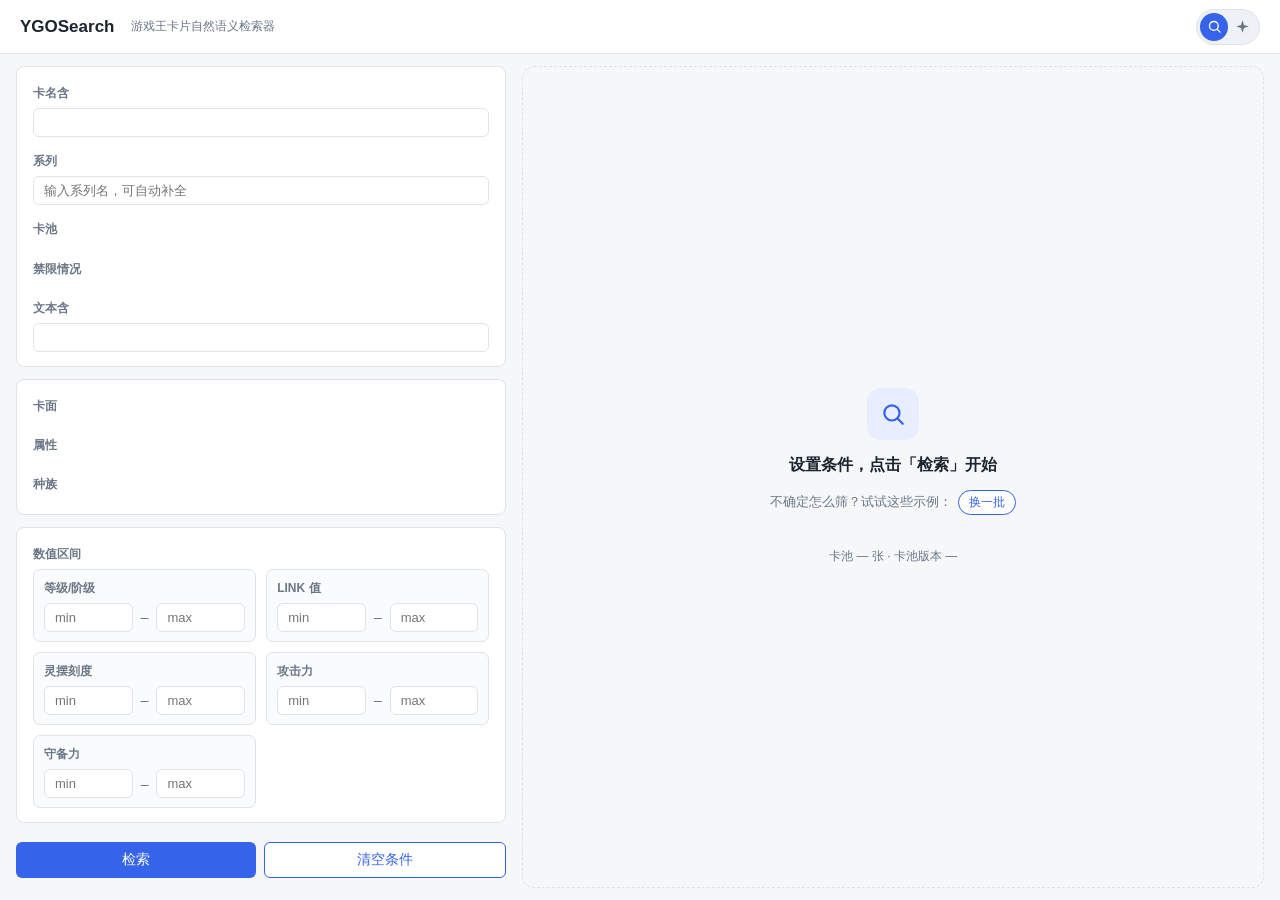
==== web/index.html @ e2c63074 "Initial commit: 游戏王卡牌检索工具 YGOSearch" ====
<!DOCTYPE html>
<html lang="zh-CN">
<head>
<meta charset="UTF-8">
<meta name="viewport" content="width=device-width, initial-scale=1.0">
<title>YGOSearch · 游戏王卡片检索</title>
<style>
:root {
  --bg: #f6f7f9; --panel: #ffffff; --border: #dfe3e8;
  --text: #1c2430; --muted: #6b7686; --accent: #3563e9;
  --accent-weak: #e8eeff; --danger: #c23934; --ok: #1a7f37;
  --chip-bg: #eef1f5; --chip-on: #3563e9; --radius: 8px;
}
* { box-sizing: border-box; margin: 0; padding: 0; }
html, body { height: 100%; }
body { background: var(--bg); color: var(--text);
  font: 14px/1.6 "Segoe UI", "Microsoft YaHei", sans-serif; overflow: hidden; }
header { background: var(--panel); border-bottom: 1px solid var(--border);
  padding: 10px 20px; display: flex; align-items: center; gap: 16px;
  height: 54px; }
header h1 { font-size: 17px; font-weight: 600; }
header .sub { color: var(--muted); font-size: 12px; }
.mode-switch { position: relative; display: inline-flex; margin-left: auto;
  background: var(--chip-bg); border: 1px solid var(--border);
  border-radius: 999px; padding: 3px; }
.mode-switch .mode-thumb { position: absolute; top: 3px; left: 3px;
  width: 28px; height: 28px; background: var(--accent);
  border-radius: 50%; transition: transform .2s ease; }
.mode-switch.ai .mode-thumb { transform: translateX(28px); }
.mode-switch .mode-btn { position: relative; z-index: 1; border: 0;
  background: transparent; width: 28px; height: 28px; border-radius: 50%;
  cursor: pointer; display: flex; align-items: center; justify-content: center;
  color: var(--muted); transition: color .2s; }
.mode-switch .mode-btn.on { color: #fff; }

main { display: grid; grid-template-columns: minmax(0, 2fr) minmax(0, 3fr); gap: 12px;
  max-width: 1500px; margin: 0 auto; padding: 12px 16px;
  height: calc(100% - 54px); }
.left { overflow-y: auto; padding-right: 4px; }
.right { overflow-y: auto; min-width: 0; display: flex; flex-direction: column; }
@media (max-width: 940px) {
  body { overflow: auto; }
  header { position: sticky; top: 0; z-index: 20; }
  main { grid-template-columns: 1fr; height: auto; padding-bottom: 76px; }
  .left, .right { overflow: visible; }
  .empty-state { display: none !important; }
  .action-bar { position: fixed; bottom: 0; left: 0; right: 0;
    padding: 10px 16px; margin: 0; background: var(--bg);
    border-top: 1px solid var(--border); z-index: 20; }
}
main.ai-mode { display: block; overflow-y: auto; max-width: none; }
main.ai-mode .left, main.ai-mode .right {
  width: min(920px, 100%); margin-left: auto; margin-right: auto;
  overflow: visible; padding-right: 0;
}
main.ai-mode .right { margin-top: 22px; padding-bottom: 28px; }
#pane-ai { padding-top: clamp(42px, 9vh, 100px); }
#pane-ai .panel { border: 0; background: transparent; box-shadow: none;
  padding: 0; }
.ai-heading { text-align: center; font-size: clamp(23px, 3vw, 34px);
  font-weight: 650; margin-bottom: 22px; }
main.ai-mode .summary { background: var(--panel); border: 1px solid var(--border);
  border-radius: 10px; padding: 10px 14px; margin-bottom: 12px; }

.panel { background: var(--panel); border: 1px solid var(--border);
  border-radius: var(--radius); padding: 14px 16px; margin-bottom: 12px; }
.group { margin-bottom: 12px; }
.group:last-child { margin-bottom: 0; }
.group > label, .kind-row > label { display: inline-block; font-size: 12px;
  color: var(--muted); margin-bottom: 5px; font-weight: 600; }
.kind-row { margin-bottom: 8px; }
.kind-row:last-child { margin-bottom: 0; }
.chips { display: flex; flex-wrap: wrap; gap: 6px; }
.chip { border: 1px solid var(--border); background: var(--chip-bg);
  border-radius: 999px; padding: 3px 12px; cursor: pointer; font-size: 12px;
  user-select: none; white-space: nowrap; }
.chip.on { background: var(--chip-on); border-color: var(--chip-on);
  color: #fff; }
.row { display: flex; flex-wrap: wrap; gap: 10px; align-items: center; }
.num-panel { display: grid; grid-template-columns: repeat(2, minmax(0, 1fr));
  gap: 10px; }
.num-field { border: 1px solid var(--border); border-radius: 7px;
  background: #fafbfc; padding: 9px 10px; min-width: 0; }
.num-field > label { display: block; color: var(--muted); font-size: 12px;
  font-weight: 600; margin-bottom: 5px; }
.num-field .num-row { margin: 0; }
.num-field input[type=number] { width: 100%; min-width: 0; }
.num-row { display: flex; align-items: center; gap: 8px; margin-bottom: 8px; }
.num-row:last-child { margin-bottom: 0; }
.num-row .num-label { font-size: 12px; color: var(--muted); width: 64px;
  font-weight: 600; flex-shrink: 0; }
input[type=text], input[type=number], input[type=password], select {
  border: 1px solid var(--border); border-radius: 6px; padding: 6px 10px;
  font-size: 13px; background: #fff; color: var(--text); }
input[type=number] { width: 100px; }
#name-kw, #setname, #desc-kw { width: 100%; }
select.dim-select { min-width: 260px; }
.dash { color: var(--muted); }
.btn { background: var(--accent); color: #fff; border: 0; border-radius: 6px;
  padding: 8px 22px; font-size: 14px; cursor: pointer; }
.btn:disabled { opacity: .5; cursor: default; }
.btn.ghost { background: var(--panel); color: var(--accent);
  border: 1px solid var(--accent); }
.action-bar { position: sticky; bottom: 0; z-index: 5;
  background: var(--bg); padding: 10px 0; display: flex; gap: 8px; }
.action-bar .btn { flex: 1; }
.nl-row { display: flex; gap: 8px; background: var(--panel);
  border: 1px solid var(--border); border-radius: 999px; padding: 6px;
  box-shadow: 0 8px 28px rgba(28,36,48,.08); }
.nl-row:focus-within { border-color: var(--accent); }
.nl-row input[type=text] { flex: 1; min-width: 0; font-size: 17px;
  padding: 10px 18px; border: 0; outline: 0; border-radius: 999px; }
.nl-row .btn { border-radius: 999px; min-width: 94px; }
.ai-hint { margin-top: 10px; font-size: 12px; color: var(--muted);
  text-align: center; }
.api-config { width: min(760px, 100%); margin: 14px auto 0;
  color: var(--muted); font-size: 12px; }
.api-config summary { cursor: pointer; color: var(--muted);
  font-size: 12px; text-align: center; list-style: none; }
.api-config summary::before { content: "⚙ "; }
.api-config[open] { background: var(--panel); border: 1px solid var(--border);
  border-radius: 10px; padding: 12px 16px; }
.api-config[open] summary { text-align: left; }
.api-grid { display: grid; grid-template-columns: 1fr 1fr; gap: 10px;
  margin-top: 10px; }
.api-grid label { display: block; color: var(--muted); font-size: 12px;
  margin-bottom: 4px; }
.api-grid input, .api-grid select { width: 100%; }
.api-grid .wide { grid-column: 1 / -1; }
.model-row { display: flex; gap: 7px; }
.model-row input { flex: 1; min-width: 0; }
.model-row .btn { flex: none; padding: 6px 11px; font-size: 12px; }
@media (max-width: 540px) {
  .num-panel, .api-grid { grid-template-columns: 1fr; }
  header .sub { display: none; }
  .nl-row input[type=text] { font-size: 14px; padding: 8px 10px; }
  .nl-row .btn { min-width: 70px; padding: 7px 12px; }
}
.field-cond { border: 1px dashed var(--border); border-radius: var(--radius);
  padding: 12px; margin-top: 6px; background: #fafbfc; }
.dim-row { display: flex; align-items: center; gap: 10px; margin-bottom: 8px; }
.dim-row:last-child { margin-bottom: 0; }
.dim-row .dim-label { font-size: 12px; color: var(--muted); width: 64px;
  font-weight: 600; flex-shrink: 0; }
.dim-row select { flex: 1; min-width: 0; }
.hint { color: var(--muted); font-size: 12px; }
.toggle { display: flex; align-items: center; gap: 6px; font-size: 13px;
  cursor: pointer; user-select: none; }
.summary { font-size: 13px; color: var(--muted); margin: 2px 2px 10px; }
.summary b { color: var(--text); }
.pager { display: flex; align-items: center; justify-content: center;
  flex-wrap: wrap; gap: 7px; margin: 0 0 8px; padding: 8px 0;
  position: sticky; top: 0; z-index: 5; background: var(--bg); }
.pager[hidden] { display: none; }
.pager .btn { padding: 5px 10px; font-size: 12px; }
.pager-status { color: var(--muted); font-size: 12px; white-space: nowrap; }
.pager-jump { width: 62px; padding: 5px 6px; text-align: center; }
.cards { display: flex; flex-direction: column; gap: 8px; flex: 1; min-height: 0; }
.card { background: var(--panel); border: 1px solid var(--border);
  border-radius: var(--radius); padding: 10px 14px; cursor: pointer; }
.card:hover { border-color: var(--accent); }
.card .line1 { display: flex; align-items: baseline; gap: 10px;
  flex-wrap: wrap; }
.card .name { font-size: 15px; font-weight: 600; }
.badge { font-size: 11px; border-radius: 4px; padding: 1px 7px;
  background: var(--chip-bg); color: var(--muted); }
.badge.warn { background: #fdecea; color: var(--danger); }
.badge.sp { background: var(--accent-weak); color: var(--accent); }
.card .line2 { color: var(--muted); font-size: 12px; margin-top: 2px; }
.card-desc { margin-top: 6px; font-size: 12px; color: var(--muted);
  line-height: 1.55; max-height: 7.75em; overflow: hidden; }
.reasons { margin-top: 6px; border-top: 1px dashed var(--border);
  padding-top: 6px; font-size: 12px; color: var(--muted); }
.reasons .why { color: var(--ok); }
.empty { text-align: center; color: var(--muted); padding: 40px 0; }
.empty-state { border: 1.5px dashed var(--border); border-radius: 12px;
  padding: 44px 28px; text-align: center; display: flex; flex-direction: column;
  align-items: center; justify-content: center; gap: 12px; margin: 0; flex: 1; }
.empty-state .empty-icon { width: 52px; height: 52px; border-radius: 14px;
  background: var(--accent-weak); color: var(--accent); display: flex;
  align-items: center; justify-content: center; }
.empty-state .empty-title { font-size: 16px; font-weight: 600; color: var(--text); }
.empty-state .empty-sub { font-size: 13px; color: var(--muted); }
.empty-state .example-chips { display: flex; flex-wrap: wrap; gap: 8px;
  justify-content: center; margin-top: 2px; }
.empty-state .example-chips .chip { cursor: pointer; background: #fff; }
.empty-state .example-chips .chip:hover { border-color: var(--accent);
  color: var(--accent); }
.empty-state .empty-meta { font-size: 12px; color: var(--muted); margin-top: 6px; }
.error { background: #fdecea; border: 1px solid #f2b8b5; color: var(--danger);
  border-radius: var(--radius); padding: 10px 14px; margin-bottom: 12px; }
dialog { border: 1px solid var(--border); border-radius: 10px; padding: 0;
  width: min(720px, 92vw); max-height: 90vh; position: fixed;
  inset: 0; margin: auto; }
dialog::backdrop { background: rgba(0,0,0,.35); }
.dlg-head { padding: 14px 18px; border-bottom: 1px solid var(--border);
  display: flex; align-items: center; gap: 10px; }
.dlg-head h2 { font-size: 16px; flex: 1; min-width: 0;
  overflow: hidden; text-overflow: ellipsis; white-space: nowrap; }
.dlg-actions { margin-left: auto; display: flex; align-items: center; gap: 6px; }
.dlg-actions .btn { padding: 5px 10px; white-space: nowrap; font-size: 12px; }
.dlg-position { font-size: 12px; color: var(--muted); white-space: nowrap; }
.dlg-body { padding: 14px 18px; max-height: 65vh; overflow-y: auto; }
.seg { border: 1px solid var(--border); border-radius: 6px;
  padding: 8px 12px; margin-bottom: 8px; }
.seg .seg-no { font-weight: 600; color: var(--accent); margin-right: 8px; }
.seg .seg-text { font-size: 13px; margin: 4px 0; }
.seg .dims { display: flex; flex-wrap: wrap; gap: 5px; }
.seg .dims .badge { background: var(--accent-weak); color: var(--accent); }
.kv { display: grid; grid-template-columns: 90px 1fr; gap: 3px 10px;
  font-size: 13px; margin-bottom: 10px; }
.kv .k { color: var(--muted); }
.loading { text-align: center; color: var(--muted); padding: 30px; }
.spin { display: inline-block; width: 14px; height: 14px;
  border: 2px solid var(--muted); border-top-color: transparent;
  border-radius: 50%; animation: sp .8s linear infinite;
  vertical-align: -2px; margin-right: 6px; }
@keyframes sp { to { transform: rotate(360deg); } }
/* 排序栏 */
.sort-bar { display: flex; align-items: center; gap: 8px; margin: 0 0 8px;
  padding: 6px 0; }
.sort-bar[hidden] { display: none; }
.sort-bar .sort-label { font-size: 12px; color: var(--muted); }
.sort-bar select { padding: 4px 8px; font-size: 12px; }
/* 折叠面板 */
.panel-head { display: flex; align-items: center; justify-content: space-between;
  width: 100%; border: 0; background: transparent; cursor: pointer;
  padding: 0 0 8px; font-size: 13px; font-weight: 600; color: var(--text); }
.panel-head .panel-arrow { color: var(--muted); transition: transform .2s; }
.panel.collapsed .panel-arrow { transform: rotate(-90deg); }
.panel.collapsed .panel-body { display: none; }
.panel.collapsed .panel-head { padding-bottom: 0; }
/* 换一批按钮 */
.reshuffle { padding: 3px 10px; font-size: 12px; margin-left: 6px;
  border-radius: 999px; }
/* toast */
#toast { position: fixed; bottom: 80px; left: 50%; transform: translateX(-50%);
  background: #1c2430; color: #fff; padding: 8px 16px; border-radius: 8px;
  font-size: 13px; z-index: 100; display: none; align-items: center; gap: 12px;
  box-shadow: 0 4px 16px rgba(0,0,0,.25); max-width: 90vw; }
#toast.show { display: flex; }
#toast .toast-undo { color: #8ab4ff; cursor: pointer; border: 0;
  background: transparent; font-size: 13px; padding: 0; }
/* 卡片描述展开 */
.card-desc { margin-top: 6px; font-size: 12px; color: var(--muted);
  line-height: 1.55; }
.card-desc.clamped { max-height: 7.75em; overflow: hidden; }
.expand-btn { display: block; margin-top: 4px; border: 0; background: transparent;
  color: var(--accent); cursor: pointer; font-size: 12px; padding: 0; }
/* 复制按钮 */
.copy-btn { border: 0; background: transparent; color: var(--muted);
  cursor: pointer; font-size: 12px; padding: 0 3px; opacity: 0;
  transition: opacity .15s; display: inline-flex; align-items: center; }
.card:hover .copy-btn { opacity: 1; }
.copy-btn:hover { color: var(--accent); }
/* 描述收起 */
.summary { cursor: pointer; }

</style>
</head>
<body>
<header>
  <h1>YGOSearch</h1>
  <span class="sub">游戏王卡片自然语义检索器</span>
  <div class="mode-switch" id="mode-switch">
    <span class="mode-thumb"></span>
    <button class="mode-btn on" data-mode="manual" onclick="switchTab('manual')" title="手动检索" aria-label="手动检索">
      <svg width="15" height="15" viewBox="0 0 24 24" fill="none" stroke="currentColor" stroke-width="2.2" stroke-linecap="round" stroke-linejoin="round"><circle cx="11" cy="11" r="7"/><line x1="21" y1="21" x2="16.65" y2="16.65"/></svg>
    </button>
    <button class="mode-btn" data-mode="ai" onclick="switchTab('ai')" title="AI 语义搜索" aria-label="AI 语义搜索">
      <svg width="15" height="15" viewBox="0 0 24 24" fill="currentColor"><path d="M12 2l2.4 7.6L22 12l-7.6 2.4L12 22l-2.4-7.6L2 12l7.6-2.4z"/></svg>
    </button>
  </div>
</header>
<main id="main-layout">
  <!-- ============ 左栏：筛选选项 ============ -->
  <aside class="left">
    <div id="error" class="error" style="display:none"></div>

    <!-- AI 搜索 -->
    <section id="pane-ai" style="display:none">
      <div class="panel">
        <h2 class="ai-heading">YGOSearch</h2>
        <div class="group">
          <div class="nl-row">
            <input type="text" id="nl-query" placeholder="例：有哪些三色康的仪式怪兽？"
                   aria-label="自然语言搜索"
                   onkeydown="if(event.key==='Enter')doNlSearch()">
            <button class="btn" id="nl-btn" onclick="doNlSearch()">搜索</button>
          </div>
          <div class="ai-hint" id="ai-hint" style="display:none">
            未配置 AI 服务，语义检索暂不可用；手动检索不受影响。</div>
        </div>
        <details class="api-config" id="api-config">
          <summary>API 配置</summary>
          <div class="api-grid">
            <div><label for="ai-provider">AI 服务</label>
              <select id="ai-provider" onchange="updateProviderFields()"></select></div>
            <div><label for="ai-key">API Key</label>
              <input type="password" id="ai-key" autocomplete="off" placeholder="填写 API Key"></div>
            <div class="wide" id="ai-local-fields" style="display:none">
              <div class="api-grid">
                <div><label for="ai-model">本地模型名称</label>
                  <div class="model-row">
                    <input type="text" id="ai-model" list="local-model-list" placeholder="例如 qwen3">
                    <button class="btn ghost" id="scan-models" onclick="scanLocalModels()">扫描模型</button>
                  </div>
                  <datalist id="local-model-list"></datalist>
                </div>
                <div><label for="ai-base-url">本地服务地址</label>
                  <input type="text" id="ai-base-url" placeholder="http://127.0.0.1:8000/v1"></div>
              </div>
            </div>
          </div>
          <div class="row" style="margin-top:10px">
            <button class="btn" onclick="saveAiConfig()">保存配置</button>
            <span class="hint" id="ai-config-status"></span>
          </div>
        </details>
      </div>
    </section>

    <!-- 手动筛选 -->
    <section id="pane-manual">
      <div class="panel" data-title="搜索">
        <div class="group"><label>卡名含</label>
          <input type="text" id="name-kw"></div>
        <div class="group"><label>系列</label>
          <input type="text" id="setname" list="setname-list"
                 placeholder="输入系列名，可自动补全">
          <datalist id="setname-list"></datalist></div>
        <div class="group"><label>卡池</label>
          <div class="chips" id="g-ot"></div></div>
        <div class="group"><label>禁限情况</label>
          <div class="chips" id="g-ban"></div></div>
        <div class="group"><label>文本含</label>
          <input type="text" id="desc-kw"></div>
      </div>

      <div class="panel" data-title="卡面">
        <div class="group"><label>卡面</label>
          <div class="chips" id="g-type"></div></div>
        <div id="kind-rows"></div>
        <div class="group"><label>属性</label>
          <div class="chips" id="g-attr"></div></div>
        <div class="group"><label>种族</label>
          <div class="chips" id="g-race"></div></div>
      </div>

      <div class="panel" data-title="数值" data-collapsed>
        <div class="group"><label>数值区间</label>
          <div class="num-panel">
          <div class="num-field"><label>等级/阶级</label><div class="num-row">
            <input type="number" id="lv-lo" placeholder="min">
            <span class="dash">–</span>
            <input type="number" id="lv-hi" placeholder="max"></div></div>
          <div class="num-field"><label>LINK 值</label><div class="num-row">
            <input type="number" id="link-lo" placeholder="min">
            <span class="dash">–</span>
            <input type="number" id="link-hi" placeholder="max"></div></div>
          <div class="num-field"><label>灵摆刻度</label><div class="num-row">
            <input type="number" id="scale-lo" placeholder="min">
            <span class="dash">–</span>
            <input type="number" id="scale-hi" placeholder="max"></div></div>
          <div class="num-field"><label>攻击力</label><div class="num-row">
            <input type="number" id="atk-lo" placeholder="min">
            <span class="dash">–</span>
            <input type="number" id="atk-hi" placeholder="max"></div></div>
          <div class="num-field"><label>守备力</label><div class="num-row">
            <input type="number" id="def-lo" placeholder="min">
            <span class="dash">–</span>
            <input type="number" id="def-hi" placeholder="max"></div></div>
          </div>
        </div>
      </div>

      <div class="panel" data-title="效果" data-collapsed>
        <div class="group">
          <div class="field-cond">
            <div class="dim-row"><span class="dim-label">发动类型</span>
              <select id="f-activation" class="dim-select"></select></div>
            <div class="dim-row"><span class="dim-label">发动时点</span>
              <select id="f-timing" class="dim-select"></select></div>
            <div class="dim-row"><span class="dim-label">发动地点</span>
              <select id="f-location" class="dim-select"></select></div>
            <div class="dim-row"><span class="dim-label">对象状态</span>
              <select id="f-targets" class="dim-select">
                <option value="">不限</option>
                <option value="0">不取对象</option>
                <option value="1">取对象</option></select></div>
            <div class="group" style="margin-top:10px"><label>效果类型</label>
              <div class="chips" id="g-category"></div></div>
            <div class="dim-row"><span class="dim-label">无效类型</span>
              <select id="f-negate" class="dim-select"></select></div>
            <label class="toggle" style="margin-top:8px">
              <input type="checkbox" id="f-exclude-negate">
              排除「无效并破坏」段（查"破坏"时建议勾选）</label>
          </div></div>
      </div>
      <div class="action-bar">
        <button class="btn" onclick="doManualSearch()">检索</button>
        <button class="btn ghost" onclick="resetManual()">清空条件</button>
      </div>
    </section>
  </aside>

  <!-- ============ 右栏：结果 ============ -->
  <section class="right">
    <div id="result-summary" class="summary" style="display:none"></div>
    <div id="sort-bar" class="sort-bar" hidden>
      <span class="sort-label">排序</span>
      <select id="sort-select" onchange="onSortChange()">
        <option value="">默认</option>
        <option value="atk_desc">攻击力 ↓</option>
        <option value="atk_asc">攻击力 ↑</option>
        <option value="def_desc">守备力 ↓</option>
        <option value="def_asc">守备力 ↑</option>
        <option value="level_desc">等级 ↓</option>
        <option value="level_asc">等级 ↑</option>
        <option value="id_desc">发布时间 ↓</option>
        <option value="id_asc">发布时间 ↑</option>
      </select>
    </div>
    <nav class="pager" id="pager-top" hidden aria-label="结果翻页"></nav>
    <div id="cards" class="cards">
      <div class="empty-state">
        <div class="empty-icon" aria-hidden="true">
          <svg width="26" height="26" viewBox="0 0 24 24" fill="none"
               stroke="currentColor" stroke-width="2" stroke-linecap="round"
               stroke-linejoin="round"><circle cx="11" cy="11" r="7"/><line x1="21" y1="21" x2="16.65" y2="16.65"/></svg>
        </div>
        <div class="empty-title">设置条件，点击「检索」开始</div>
        <div class="empty-sub">不确定怎么筛？试试这些示例：<button class="btn ghost reshuffle" id="reshuffle-btn" onclick="renderExamples()">换一批</button></div>
        <div class="example-chips" id="example-chips"></div>
        <div class="empty-meta" id="empty-meta">卡池 — 张 · 卡池版本 —</div>
      </div>
    </div>
  </section>
</main>

<dialog id="dlg"><div class="dlg-head"><h2 id="dlg-title"></h2>
  <div class="dlg-actions">
    <span id="dlg-position" class="dlg-position"></span>
    <button id="dlg-prev" class="btn ghost" onclick="moveCard(-1)">上一张</button>
    <button id="dlg-next" class="btn ghost" onclick="moveCard(1)">下一张</button>
    <button class="btn ghost" onclick="dlg.close()">关闭</button>
  </div></div>
  <div class="dlg-body" id="dlg-body"></div></dialog>
<div id="toast"><span class="toast-msg"></span><button class="toast-undo" style="display:none">撤销</button></div>

<script>
let VOCAB = null;
let AI_CONFIG = null;
let RESULT_CARDS = [];
let detailRequestSerial = 0;
const PAGE_SIZE = 100;
let ACTIVE_DSL = null;
let ACTIVE_SORT = null;
let CURRENT_PAGE = 0;
let TOTAL_RESULTS = 0;
let searchRequestSerial = 0;
let toastTimer = null;
let lastSnapshot = null;
let SUMMARY_FULL = "";
let SUMMARY_SHORT = "";
let summaryExpanded = false;
/* 种类 / 能力分组：scope 控制卡面联动。 */
const KIND_GROUPS = [
  {title: "怪兽种类", scope: "怪兽", labels: ["通常", "效果", "仪式", "融合", "同调", "超量", "灵摆", "连接"]},
  {title: "魔法种类", scope: "魔法", labels: ["通常", "仪式", "速攻", "永续", "装备", "场地"]},
  {title: "陷阱种类", scope: "陷阱", labels: ["通常", "永续", "反击"]},
  {title: "怪兽能力", scope: "怪兽", labels: ["调整", "反转", "灵魂", "联合", "二重", "卡通", "特殊召唤"]},
];

async function api(path, body) {
  const opt = body ? {method: "POST",
    headers: {"Content-Type": "application/json"},
    body: JSON.stringify(body)} : {};
  const r = await fetch(path, opt);
  return r.json();
}
function showError(msg) {
  const el = document.getElementById("error");
  if (!msg) { el.style.display = "none"; return; }
  el.textContent = msg; el.style.display = "block";
  el.scrollIntoView({behavior: "smooth", block: "nearest"});
}
function escapeHtml(value) {
  return String(value).replace(/[&<>"']/g, ch => ({
    "&": "&amp;", "<": "&lt;", ">": "&gt;",
    '"': "&quot;", "'": "&#39;"
  })[ch]);
}
function chip(label, on) {
  const s = document.createElement("span");
  s.className = "chip" + (on ? " on" : "");
  s.textContent = label;
  return s;
}
function toggleChip(span) {
  span.addEventListener("click", () => span.classList.toggle("on"));
}
function equalizeChips(containerId) {
  const chips = document.querySelectorAll("#" + containerId + " .chip");
  let maxW = 0;
  chips.forEach(c => { maxW = Math.max(maxW, c.scrollWidth); });
  if (maxW <= 0) return;
  chips.forEach(c => {
    c.style.width = maxW + "px";
    c.style.textAlign = "center";
  });
}
function fillSelect(id, options) {
  const sel = document.getElementById(id);
  const any = document.createElement("option");
  any.value = ""; any.textContent = "不限";
  sel.appendChild(any);
  for (const v of options) {
    const o = document.createElement("option");
    o.value = v.value; o.textContent = v.label;
    sel.appendChild(o);
  }
  sel.value = "";
}
function updateProviderFields() {
  const provider = document.getElementById("ai-provider").value;
  const local = provider === "local";
  document.getElementById("ai-local-fields").style.display = local ? "" : "none";
  const preset = AI_CONFIG.providers.find(p => p.id === provider);
  document.getElementById("ai-key").placeholder =
    local ? "可不填" : "填写 " + preset.label + " 的 API Key";
  if (local && AI_CONFIG.provider !== "local") {
    document.getElementById("ai-base-url").value = preset.base_url;
  }
}
async function initAiConfig() {
  const r = await api("/api/llm_config");
  if (!r.ok) return;
  AI_CONFIG = r;
  const sel = document.getElementById("ai-provider");
  for (const p of r.providers) {
    const option = document.createElement("option");
    option.value = p.id; option.textContent = p.label;
    sel.appendChild(option);
  }
  if (r.providers.some(p => p.id === r.provider)) sel.value = r.provider;
  document.getElementById("ai-model").value =
    r.provider === "local" ? r.model : "";
  document.getElementById("ai-base-url").value =
    r.provider === "local" ? r.base_url : "";
  document.getElementById("ai-config-status").textContent =
    r.configured ? "已配置 " + r.model + "；留空 API Key 可保留原密钥" : "尚未配置";
  document.getElementById("ai-hint").style.display =
    r.configured ? "none" : "";
  updateProviderFields();
}
async function saveAiConfig() {
  showError(null);
  const body = {
    provider: val("ai-provider"),
    api_key: val("ai-key"),
    model: val("ai-model"),
    base_url: val("ai-base-url")
  };
  const r = await api("/api/llm_config", body);
  if (!r.ok) { showError(r.message); return; }
  AI_CONFIG = {...AI_CONFIG, ...r.config};
  document.getElementById("ai-key").value = "";
  document.getElementById("ai-config-status").textContent =
    "已保存 · " + r.config.model;
}
async function scanLocalModels() {
  showError(null);
  const btn = document.getElementById("scan-models");
  const status = document.getElementById("ai-config-status");
  btn.disabled = true;
  status.textContent = "正在读取模型列表…";
  try {
    const r = await api("/api/local_models", {
      base_url: val("ai-base-url"), api_key: val("ai-key")
    });
    if (!r.ok) { status.textContent = r.message; return; }
    const names = r.models || [];
    const list = document.getElementById("local-model-list");
    list.replaceChildren();
    for (const name of names) {
      const option = document.createElement("option");
      option.value = name; list.appendChild(option);
    }
    if (names.length && !val("ai-model"))
      document.getElementById("ai-model").value = names[0];
    status.textContent = names.length
      ? `找到 ${names.length} 个模型；可在名称框中选择` +
        (val("ai-model") && !names.includes(val("ai-model"))
          ? "（当前名称未在列表中）" : "")
      : "服务已连接，但没有列出模型";
  } catch (error) {
    status.textContent = "无法读取模型列表，请检查本地服务是否已启动";
  } finally {
    btn.disabled = false;
  }
}
function selectedFaces() {
  return [...document.querySelectorAll("#g-type .chip.on")]
    .map(s => s.dataset.label);
}
/* 卡面联动：种类/能力行只在对应卡面被选中（或未选任何卡面）时显示 */
function updateKindVisibility() {
  const faces = selectedFaces();
  document.querySelectorAll(".kind-row").forEach(row => {
    const show = faces.length === 0 || faces.includes(row.dataset.scope);
    row.style.display = show ? "" : "none";
    if (!show) row.querySelectorAll(".chip.on")
      .forEach(c => c.classList.remove("on"));
  });
}

const EFFECT_DIMS = ["eff_targets", "eff_activation", "eff_location",
  "eff_timing", "eff_negate", "eff_category"];
const MONSTER_DIMS = ["monster_kind", "monster_ability", "attribute", "race",
  "atk", "def", ...EFFECT_DIMS];
const ST_DIMS = ["spell_kind", "trap_kind", ...EFFECT_DIMS];
const DIM_ORDER = {monster_kind: 0, spell_kind: 1, trap_kind: 2,
  monster_ability: 3, attribute: 4, race: 5, atk: 6, def: 7,
  eff_targets: 8, eff_activation: 9, eff_location: 10, eff_timing: 11,
  eff_negate: 12, eff_category: 13};
const NUM_ABOVE = [0, 1000, 1500, 2000, 2500, 3000, 4000, 5000];
const NUM_BELOW = [1000, 1500, 2000, 2500, 3000, 4000, 5000];

let DIM_POOL = null;

function raceLabel(name) {
  return /[族类]$/.test(name) ? name : name + "族";
}
function numCond(field, v, above) {
  return above
    ? {field, op: "between", value: [v, null]}
    : {field, op: "between", value: [null, v]};
}
function buildDimPool(VOCAB) {
  const kindOf = (scope, labels, suffix) => labels.map(k => ({
    label: k + suffix,
    cond: {field: "type", op: "bit_has", value: [scope, k]},
  }));
  const numDim = field => {
    const name = field === "atk" ? "攻击力" : "守备力";
    return [
      ...NUM_ABOVE.map(v => ({label: name + " " + v + " 以上", cond: numCond(field, v, true)})),
      ...NUM_BELOW.map(v => ({label: name + " " + v + " 以下", cond: numCond(field, v, false)})),
    ];
  };
  return {
    monster_kind: kindOf("怪兽", KIND_GROUPS[0].labels, "怪兽"),
    monster_ability: kindOf("怪兽", KIND_GROUPS[3].labels, "怪兽"),
    spell_kind: kindOf("魔法", KIND_GROUPS[1].labels, "魔法"),
    trap_kind: kindOf("陷阱", KIND_GROUPS[2].labels, "陷阱"),
    attribute: VOCAB.attributes.map(a => ({
      label: a + "属性",
      cond: {field: "attribute", op: "bit_has", value: [a]},
    })),
    race: VOCAB.races.map(r => ({
      label: raceLabel(r),
      cond: {field: "race", op: "bit_has", value: [r]},
    })),
    atk: numDim("atk"),
    def: numDim("def"),
    eff_targets: VOCAB.effects.targets.map(t => ({
      label: t.label,
      cond: {field: "effects", op: "exists", where: {targets: t.value}},
    })),
    eff_activation: VOCAB.effects.activation.map(a => ({
      label: a.label,
      cond: {field: "effects", op: "exists", where: {activation: [a.value]}},
    })),
    eff_location: VOCAB.effects.location.map(l => ({
      label: "在" + l.label + "发动",
      cond: {field: "effects", op: "exists", where: {location: [l.value]}},
    })),
    eff_timing: VOCAB.effects.timing.map(t => ({
      label: t.label.replace(/（.*?）/g, ""),
      cond: {field: "effects", op: "exists", where: {timing: [t.value]}},
    })),
    eff_negate: VOCAB.effects.negate_type.map(n => ({
      label: n.label + "的卡",
      cond: {field: "effects", op: "exists", where: {negate_type: [n.value]}},
    })),
    eff_category: VOCAB.categories.map(c => ({
      label: c.name,
      cond: {field: "effects", op: "exists", where: {seg_category_any: [c.bit]}},
    })),
  };
}
function pickOne(arr) { return arr[Math.floor(Math.random() * arr.length)]; }
function sample(arr, n) {
  const a = [...arr];
  for (let i = a.length - 1; i > 0; i--) {
    const j = Math.floor(Math.random() * (i + 1));
    [a[i], a[j]] = [a[j], a[i]];
  }
  return a.slice(0, n);
}
function randomDsl() {
  const roll = Math.random();
  const count = roll < 0.2 ? 1 : (roll < 0.7 ? 2 : 3);
  const r2 = Math.random();
  let dims;
  if (r2 < 0.65) {
    dims = sample(MONSTER_DIMS, count);
  } else if (r2 < 0.9) {
    const kind = Math.random() < 0.65 ? "spell_kind" : "trap_kind";
    dims = [kind, ...sample(EFFECT_DIMS, count - 1)];
  } else {
    dims = sample(EFFECT_DIMS, count);
  }
  dims.sort((a, b) => DIM_ORDER[a] - DIM_ORDER[b]);
  const must = [];
  const labels = [];
  for (const dim of dims) {
    const item = pickOne(DIM_POOL[dim]);
    if (dim === "atk" || dim === "def") {
      must.push({field: "type", op: "bit_has", value: ["怪兽"]});
    }
    must.push(item.cond);
    labels.push(item.label);
  }
  return { must, label: labels.join(" · ") };
}
function doExample(dsl) {
  showError(null);
  ACTIVE_DSL = dsl;
  renderSearch(() => api("/api/search",
    {dsl, limit: PAGE_SIZE, offset: 0, expand_alias: false}));
}
async function renderExamples() {
  const box = document.getElementById("example-chips");
  box.innerHTML = '<span class="hint">正在随机生成示例…</span>';
  const picked = [];
  const seen = new Set();
  let guard = 0;
  while (picked.length < 5 && guard++ < 80) {
    const cand = randomDsl();
    const key = JSON.stringify(cand.must);
    if (seen.has(key)) continue;
    seen.add(key);
    if (cand.must.length === 1) { picked.push(cand); continue; }
    try {
      const r = await api("/api/search",
        {dsl: {must: cand.must}, limit: 1, offset: 0, expand_alias: false});
      if (r.ok && r.total > 0) picked.push(cand);
    } catch (e) { /* 单次请求失败忽略，继续生成 */ }
  }
  box.innerHTML = "";
  for (const ex of picked) {
    const b = document.createElement("button");
    b.className = "chip"; b.type = "button";
    b.textContent = ex.label;
    b.addEventListener("click", () => doExample({must: ex.must}));
    box.appendChild(b);
  }
}
async function init() {
  const r = await api("/api/vocab");
  if (!r.ok) { showError(r.message); return; }
  VOCAB = r.vocab;
  DIM_POOL = buildDimPool(VOCAB);
  const metaEl = document.getElementById("empty-meta");
  if (metaEl && r.card_count) {
    metaEl.textContent = "卡池 " + r.card_count + " 张 · 卡池版本 " +
      (r.card_version || "未知");
  }
  // 卡面（主类型）
  const gt = document.getElementById("g-type");
  for (const t of VOCAB.types.filter(t => t.group === "主类型")) {
    const s = chip(t.label, false);
    s.dataset.label = t.label; toggleChip(s);
    s.addEventListener("click", updateKindVisibility);
    gt.appendChild(s);
  }
  // 种类 / 能力（按卡面联动）
  const kr = document.getElementById("kind-rows");
  for (const g of KIND_GROUPS) {
    const row = document.createElement("div");
    row.className = "kind-row"; row.dataset.scope = g.scope;
    const lab = document.createElement("label");
    lab.textContent = g.title;
    row.appendChild(lab);
    const chips = document.createElement("div");
    chips.className = "chips";
    for (const label of g.labels) {
      const s = chip(label, false);
      s.dataset.label = label; toggleChip(s); chips.appendChild(s);
    }
    row.appendChild(chips);
    kr.appendChild(row);
  }
  // 属性 / 种族
  for (const label of VOCAB.attributes) {
    const s = chip(label, false); s.dataset.label = label;
    toggleChip(s); document.getElementById("g-attr").appendChild(s);
  }
  for (const label of VOCAB.races) {
    const s = chip(label, false); s.dataset.label = label;
    toggleChip(s); document.getElementById("g-race").appendChild(s);
  }
  equalizeChips("g-race");
  // 系列自动补全
  const dl = document.getElementById("setname-list");
  for (const n of VOCAB.setnames) {
    const o = document.createElement("option"); o.value = n; dl.appendChild(o);
  }
  // 卡池
  const go = document.getElementById("g-ot");
  for (const o of VOCAB.ot) {
    const s = chip(o.label, false);
    s.dataset.val = o.value; toggleChip(s); go.appendChild(s);
  }
  // 禁限情况
  const gb = document.getElementById("g-ban");
  for (const [label, val] of [["禁止", 0], ["限制", 1],
      ["准限制", 2], ["无限制", "none"]]) {
    const s = chip(label, false);
    s.dataset.val = val; toggleChip(s); gb.appendChild(s);
  }
  // 效果段五维（单选下拉）
  fillSelect("f-activation", VOCAB.effects.activation);
  fillSelect("f-timing", VOCAB.effects.timing);
  fillSelect("f-location", VOCAB.effects.location);
  fillSelect("f-negate", VOCAB.effects.negate_type);
  // 效果类型 chips
  const gc = document.getElementById("g-category");
  for (const c of VOCAB.categories) {
    const s = chip(c.name, false);
    s.dataset.bit = c.bit; toggleChip(s); gc.appendChild(s);
  }
  equalizeChips("g-category");
  document.getElementById("pane-manual").style.display = "";
  updateKindVisibility();
  setupPanels();
  setupNumValidation();
  renderExamples();
  await initAiConfig();
}
function switchTab(t) {
  document.getElementById("main-layout").classList.toggle("ai-mode", t === "ai");
  document.getElementById("pane-manual").style.display =
    t === "manual" ? "" : "none";
  document.getElementById("pane-ai").style.display = t === "ai" ? "" : "none";
  document.getElementById("mode-switch").classList.toggle("ai", t === "ai");
  document.querySelectorAll(".mode-btn").forEach(b =>
    b.classList.toggle("on", b.dataset.mode === t));
  const es = document.querySelector(".empty-state");
  if (es) es.style.display = t === "manual" ? "" : "none";
}
function setupPanels() {
  document.querySelectorAll("#pane-manual .panel[data-title]").forEach(panel => {
    const head = document.createElement("button");
    head.type = "button";
    head.className = "panel-head";
    head.innerHTML = `<span>${panel.dataset.title}</span><span class="panel-arrow">▾</span>`;
    head.addEventListener("click", () => panel.classList.toggle("collapsed"));
    const body = document.createElement("div");
    body.className = "panel-body";
    while (panel.firstChild) body.appendChild(panel.firstChild);
    panel.appendChild(head);
    panel.appendChild(body);
    if (panel.dataset.collapsed !== undefined) panel.classList.add("collapsed");
  });
}
function setupNumValidation() {
  const pairs = [["lv-lo", "lv-hi"], ["link-lo", "link-hi"],
    ["scale-lo", "scale-hi"], ["atk-lo", "atk-hi"], ["def-lo", "def-hi"]];
  pairs.forEach(([loId, hiId]) => {
    const lo = document.getElementById(loId);
    const hi = document.getElementById(hiId);
    const check = () => {
      const l = lo.value, h = hi.value;
      const bad = l !== "" && h !== "" && +l > +h;
      lo.style.borderColor = bad ? "#c23934" : "";
      hi.style.borderColor = bad ? "#c23934" : "";
    };
    lo.addEventListener("change", check);
    hi.addEventListener("change", check);
  });
}
function val(id) { return document.getElementById(id).value; }
function buildDsl() {
  const must = [];
  // 卡面 + 种类 + 能力：全部并入一个 type 条件（各位 AND）
  const typeLabels = [
    ...document.querySelectorAll("#g-type .chip.on"),
    ...document.querySelectorAll(".kind-row .chip.on"),
  ].map(s => s.dataset.label);
  if (typeLabels.length)
    must.push({field: "type", op: "bit_has", value: typeLabels});
  const attrLabels = [...document.querySelectorAll("#g-attr .chip.on")]
    .map(s => s.dataset.label);
  if (attrLabels.length)
    must.push({field: "attribute", op: "bit_has", value: attrLabels});
  const raceLabels = [...document.querySelectorAll("#g-race .chip.on")]
    .map(s => s.dataset.label);
  if (raceLabels.length)
    must.push({field: "race", op: "bit_has", value: raceLabels});
  function range(loId, hiId, field) {
    const lo = val(loId), hi = val(hiId);
    if (lo === "" && hi === "") return;
    must.push({field, op: "between",
      value: [lo === "" ? null : +lo, hi === "" ? null : +hi]});
  }
  range("lv-lo", "lv-hi", "level");
  range("link-lo", "link-hi", "link");
  range("scale-lo", "scale-hi", "lscale");
  range("atk-lo", "atk-hi", "atk");
  range("def-lo", "def-hi", "def");
  const sn = val("setname").trim();
  if (sn) must.push({field: "setname", op: "eq", value: sn});
  const ots = [...document.querySelectorAll("#g-ot .chip.on")]
    .map(s => +s.dataset.val);
  if (ots.length) must.push({field: "ot", op: "in", value: ots});
  const bans = [...document.querySelectorAll("#g-ban .chip.on")]
    .map(s => s.dataset.val === "none" ? "none" : +s.dataset.val);
  if (bans.length) must.push({field: "forbidden", op: "in", value: bans});
  const nk = val("name-kw").trim();
  if (nk) must.push({field: "name", op: "contains", value: nk});
  const dk = val("desc-kw").trim();
  if (dk) must.push({field: "desc", op: "contains", value: dk});
  // 效果段五维（单选下拉，选中即传单值数组）
  const where = {};
  if (val("f-activation")) where.activation = [val("f-activation")];
  if (val("f-timing")) where.timing = [val("f-timing")];
  if (val("f-location")) where.location = [val("f-location")];
  if (val("f-targets") !== "") where.targets = +val("f-targets");
  if (val("f-negate")) where.negate_type = [val("f-negate")];
  const catBits = [...document.querySelectorAll("#g-category .chip.on")]
    .map(s => s.dataset.bit === "ritual" ? "ritual" : +s.dataset.bit);
  if (catBits.length) where.seg_category_any = catBits;
  if (document.getElementById("f-exclude-negate").checked)
    where.exclude_negate = true;
  if (Object.keys(where).length)
    must.push({field: "effects", op: "exists", where});
  return {must};
}
function showToast(msg, undoFn) {
  const t = document.getElementById("toast");
  t.querySelector(".toast-msg").textContent = msg;
  const undoBtn = t.querySelector(".toast-undo");
  undoBtn.style.display = undoFn ? "" : "none";
  undoBtn.onclick = undoFn || null;
  t.classList.add("show");
  clearTimeout(toastTimer);
  toastTimer = setTimeout(() => t.classList.remove("show"), 4000);
}
function chipId(s) {
  if (s.dataset.label !== undefined) return "label:" + s.dataset.label;
  if (s.dataset.val !== undefined) return "val:" + s.dataset.val;
  if (s.dataset.bit !== undefined) return "bit:" + s.dataset.bit;
  return "";
}
function snapshotFilters() {
  const onChips = new Set([...document.querySelectorAll("#pane-manual .chip.on")]
    .map(chipId));
  return {
    onChips,
    numbers: [...document.querySelectorAll("#pane-manual input[type=number]")]
      .map(i => [i.id, i.value]),
    texts: {name: val("name-kw"), setname: val("setname"), desc: val("desc-kw")},
    selects: ["f-activation", "f-timing", "f-location", "f-targets", "f-negate"]
      .map(id => [id, val(id)]),
    excludeNegate: document.getElementById("f-exclude-negate").checked,
  };
}
function restoreFilters(snap) {
  document.querySelectorAll("#pane-manual .chip").forEach(s => {
    s.classList.toggle("on", snap.onChips.has(chipId(s)));
  });
  snap.numbers.forEach(([id, v]) => { document.getElementById(id).value = v; });
  document.getElementById("name-kw").value = snap.texts.name;
  document.getElementById("setname").value = snap.texts.setname;
  document.getElementById("desc-kw").value = snap.texts.desc;
  snap.selects.forEach(([id, v]) => { document.getElementById(id).value = v; });
  document.getElementById("f-exclude-negate").checked = snap.excludeNegate;
  updateKindVisibility();
}
function resetManual() {
  const snap = snapshotFilters();
  const hasAny = snap.onChips.size > 0 ||
    snap.numbers.some(([, v]) => v !== "") ||
    snap.texts.name || snap.texts.setname || snap.texts.desc ||
    snap.selects.some(([, v]) => v !== "") || snap.excludeNegate;
  document.querySelectorAll(".chip.on").forEach(s => s.classList.remove("on"));
  document.querySelectorAll(
    "#pane-manual input[type=number], #setname, #name-kw, #desc-kw")
    .forEach(i => i.value = "");
  ["f-activation", "f-timing", "f-location", "f-targets", "f-negate"]
    .forEach(id => document.getElementById(id).value = "");
  document.getElementById("f-exclude-negate").checked = false;
  updateKindVisibility();
  if (hasAny) showToast("已清空全部条件", () => restoreFilters(snap));
}
function onSortChange() {
  const sort = document.getElementById("sort-select").value || null;
  ACTIVE_SORT = sort;
  if (!ACTIVE_DSL) return;
  const dsl = ACTIVE_DSL;
  renderSearch(() => api("/api/search",
    {dsl, limit: PAGE_SIZE, offset: 0, expand_alias: false, sort}), 0);
}
async function doManualSearch() {
  showError(null);
  const dsl = buildDsl();
  ACTIVE_DSL = dsl;
  ACTIVE_SORT = null;
  const sortSel = document.getElementById("sort-select");
  if (sortSel) sortSel.value = "";
  await renderSearch(() => api("/api/search",
    {dsl, limit: PAGE_SIZE, offset: 0, expand_alias: false, sort: null}));
}
async function doNlSearch() {
  showError(null);
  const q = document.getElementById("nl-query").value.trim();
  if (!q) { showError("请输入查询"); return; }
  const btn = document.getElementById("nl-btn");
  btn.disabled = true; btn.textContent = "思考中…";
  ACTIVE_DSL = null;
  try { await renderSearch(() => api("/api/nl_search",
    {query: q, limit: PAGE_SIZE, offset: 0})); }
  finally { btn.disabled = false; btn.textContent = "搜索"; }
}
function updatePagers() {
  const pages = Math.ceil(TOTAL_RESULTS / PAGE_SIZE);
  document.querySelectorAll(".pager").forEach(pager => {
    pager.hidden = pages <= 1;
    if (pager.hidden) { pager.innerHTML = ""; return; }
    pager.innerHTML = `
      <button class="btn ghost" onclick="goToPage(0)" ${CURRENT_PAGE === 0 ? "disabled" : ""}>首页</button>
      <button class="btn ghost" onclick="goToPage(CURRENT_PAGE-1)" ${CURRENT_PAGE === 0 ? "disabled" : ""}>上一页</button>
      <span class="pager-status">第 ${CURRENT_PAGE + 1} / ${pages} 页</span>
      <button class="btn ghost" onclick="goToPage(CURRENT_PAGE+1)" ${CURRENT_PAGE >= pages - 1 ? "disabled" : ""}>下一页</button>
      <button class="btn ghost" onclick="goToPage(${pages - 1})" ${CURRENT_PAGE >= pages - 1 ? "disabled" : ""}>末页</button>
      <input class="pager-jump" type="number" min="1" max="${pages}" value="${CURRENT_PAGE + 1}"
        aria-label="跳转页码" onkeydown="if(event.key==='Enter')jumpToPage(this)">
      <button class="btn ghost" onclick="jumpToPage(this)">跳转</button>`;
  });
}
function jumpToPage(el) {
  const input = el.closest(".pager").querySelector(".pager-jump");
  const page = Number(input.value);
  if (!Number.isInteger(page) || page < 1 || page > Math.ceil(TOTAL_RESULTS / PAGE_SIZE)) {
    input.focus(); return;
  }
  goToPage(page - 1);
}
async function goToPage(page) {
  if (!ACTIVE_DSL || !Number.isInteger(page) || page < 0 ||
      page >= Math.ceil(TOTAL_RESULTS / PAGE_SIZE) || page === CURRENT_PAGE) return;
  const dsl = ACTIVE_DSL;
  await renderSearch(() => api("/api/search",
    {dsl, limit: PAGE_SIZE, offset: page * PAGE_SIZE, expand_alias: false,
     sort: ACTIVE_SORT}), page);
  document.getElementById("result-summary").scrollIntoView({block: "start"});
}
async function renderSearch(fetcher, page = 0) {
  const requestSerial = ++searchRequestSerial;
  const box = document.getElementById("cards");
  ++detailRequestSerial;
  if (document.getElementById("dlg").open) document.getElementById("dlg").close();
  RESULT_CARDS = [];
  TOTAL_RESULTS = 0;
  document.getElementById("result-summary").style.display = "none";
  updatePagers();
  box.innerHTML = '<div class="loading"><span class="spin"></span>检索中…</div>';
  let r;
  try { r = await fetcher(); }
  catch (e) {
    if (requestSerial === searchRequestSerial) {
      box.innerHTML = ""; showError("检索请求失败，请重试");
    }
    return;
  }
  if (requestSerial !== searchRequestSerial) return;
  if (!r.ok) { box.innerHTML = ""; showError(r.message); return; }
  if (r.dsl) ACTIVE_DSL = r.dsl;
  RESULT_CARDS = r.cards;
  CURRENT_PAGE = page;
  TOTAL_RESULTS = r.total;
  updatePagers();
  document.getElementById("result-summary").style.display = "";
  const range = r.total
    ? `（第 ${page * PAGE_SIZE + 1}–${page * PAGE_SIZE + r.cards.length} 张）` : "";
  SUMMARY_FULL = `条件：<b>${escapeHtml(r.described)}</b>　命中 <b>${r.total}</b> 张${range}`;
  SUMMARY_SHORT = `命中 <b>${r.total}</b> 张${range}　<span class="hint">（点击展开条件）</span>`;
  summaryExpanded = false;
  updateSummary();
  document.getElementById("sort-bar").hidden = false;
  box.innerHTML = "";
  if (!r.cards.length) {
    document.getElementById("sort-bar").hidden = true;
    box.innerHTML = '<div class="empty">没有符合条件的卡</div>'; return;
  }
  for (const c of r.cards) {
    const el = document.createElement("div");
    el.className = "card";
    const isMonster = c.main_type === "怪兽";
    const kindText = c.main_type + "/" + (c.kinds.length ? c.kinds.join("/") : "通常");
    const badges = [
      `<span class="badge">${escapeHtml(c.ot_label)}</span>`,
      `<span class="badge">${escapeHtml(kindText)}</span>`,
    ];
    if (isMonster) {
      if (c.level > 0) badges.push(
        `<span class="badge">${c.is_link ? "LINK " : "Lv"}${c.level}</span>`);
      if (c.abilities && c.abilities.length)
        badges.push(`<span class="badge sp">${escapeHtml(c.abilities.join("、"))}</span>`);
    }
    if (c.forbidden !== null && c.forbidden !== undefined)
      badges.push(`<span class="badge warn">${
        ["禁止", "限制", "准限制"][c.forbidden] || "限" + c.forbidden}</span>`);
    const line2 = isMonster
      ? `<div class="line2">${escapeHtml(c.race)}／${escapeHtml(c.attribute)}　攻 ${escapeHtml(c.atk_str)}　守 ${escapeHtml(c.def_str)}</div>`
      : "";
    const descHtml = escapeHtml(c.desc || "").replace(/\n/g, "<br>");
    el.innerHTML =
      `<div class="line1"><span class="name">${escapeHtml(c.name)}</span>
        <button class="copy-btn" title="复制卡名" aria-label="复制卡名">
          <svg width="13" height="13" viewBox="0 0 24 24" fill="none" stroke="currentColor" stroke-width="2" stroke-linecap="round" stroke-linejoin="round"><rect x="9" y="9" width="12" height="12" rx="2"/><path d="M5 15H4a2 2 0 0 1-2-2V4a2 2 0 0 1 2-2h9a2 2 0 0 1 2 2v1"/></svg>
        </button>${badges.join("")}</div>
       ${line2}
       <div class="card-desc clamped">${descHtml}</div>`;
    const copyBtn = el.querySelector(".copy-btn");
    copyBtn.addEventListener("click", ev => {
      ev.stopPropagation(); copyText(c.name);
    });
    el.addEventListener("click", () => openCard(c.id));
    box.appendChild(el);
    const descEl = el.querySelector(".card-desc");
    if (descEl && descEl.scrollHeight > descEl.clientHeight + 1) {
      const btn = document.createElement("button");
      btn.className = "expand-btn";
      btn.textContent = "展开";
      btn.addEventListener("click", ev => {
        ev.stopPropagation();
        const clamped = descEl.classList.toggle("clamped");
        btn.textContent = clamped ? "展开" : "收起";
      });
      descEl.after(btn);
    } else if (descEl) {
      descEl.classList.remove("clamped");
    }
  }
}
function copyText(text) {
  const done = () => showToast("已复制卡名：" + text);
  if (navigator.clipboard && navigator.clipboard.writeText) {
    navigator.clipboard.writeText(text).then(done, done);
  } else {
    const ta = document.createElement("textarea");
    ta.value = text; document.body.appendChild(ta);
    ta.select();
    try { document.execCommand("copy"); } catch (e) {}
    document.body.removeChild(ta);
    done();
  }
}
function updateSummary() {
  const el = document.getElementById("result-summary");
  el.innerHTML = summaryExpanded ? SUMMARY_FULL : SUMMARY_SHORT;
  el.title = summaryExpanded ? "点击收起条件详情" : "点击展开条件详情";
}
function effectLabel(dimension, value) {
  if (value === "none") return "不适用";
  const item = VOCAB.effects[dimension].find(option => option.value === value);
  return item ? item.label : "未分类";
}
function moveCard(step) {
  const index = Number(document.getElementById("dlg").dataset.index);
  const next = index + step;
  if (next >= 0 && next < RESULT_CARDS.length) openCard(RESULT_CARDS[next].id);
}
async function openCard(id) {
  const serial = ++detailRequestSerial;
  const r = await api("/api/card/" + id);
  if (serial !== detailRequestSerial) return;
  if (!r.ok) { showError(r.message); return; }
  const c = r.card;
  const index = RESULT_CARDS.findIndex(item => item.id === id);
  const dialog = document.getElementById("dlg");
  dialog.dataset.index = index;
  document.getElementById("dlg-prev").disabled = index <= 0;
  document.getElementById("dlg-next").disabled =
    index < 0 || index >= RESULT_CARDS.length - 1;
  document.getElementById("dlg-position").textContent =
    index < 0 ? "" : `${index + 1} / ${RESULT_CARDS.length}`;
  document.getElementById("dlg-title").textContent = c.name;
  const segHtml = (c.effects || []).map(s => {
    const no = s.seg_type === "pendulum" ? `灵摆${Math.abs(s.effect_no)}`
      : s.seg_type === "rule" ? "规则"
      : s.effect_no > 0 ? "第" + "①②③④⑤⑥⑦⑧⑨⑩"[s.effect_no - 1] + "段"
      : ({monster: "怪兽效果", spell_trap: "魔法·陷阱效果",
          flavor: "描述文本"}[s.seg_type] || "效果段");
    const dims = [];
    if (s.targets !== null && s.targets !== undefined)
      dims.push(s.targets ? "取对象" : "不取对象");
    if (s.activation) dims.push("发动：" + effectLabel("activation", s.activation));
    if (s.location) dims.push("地点：" + effectLabel("location", s.location));
    if (s.timing) dims.push("时点：" + effectLabel("timing", s.timing));
    if (s.negate_type) dims.push("无效：" + effectLabel("negate_type", s.negate_type));
    dims.push(...(s.seg_category_names || []));
    return `<div class="seg"><span class="seg-no">${no}</span>
      <div class="seg-text">${escapeHtml(s.text || "")}</div>
      <div class="dims">${dims.map(d =>
        `<span class="badge">${escapeHtml(d)}</span>`).join("")}</div></div>`;
  }).join("");
  document.getElementById("dlg-body").innerHTML =
    `<div class="kv">
      <span class="k">卡池</span><span>${escapeHtml(c.ot_label)}</span>
      <span class="k">种族/属性</span><span>${escapeHtml(c.race)}／${escapeHtml(c.attribute)}</span>
      <span class="k">数值</span><span>${c.is_link ? "LINK " : "Lv"}${c.level}　攻 ${escapeHtml(c.atk_str)}　守 ${escapeHtml(c.def_str)}</span>
      <span class="k">系列</span><span>${escapeHtml(c.setnames.join("、") || "—")}</span>
     </div>
     <div style="font-size:12px;color:var(--muted);margin:6px 0">
       效果段与五维分类（自动标注，仅供参考）：</div>
     ${segHtml || '<div class="hint">（无效果段）</div>'}`;
  document.getElementById("dlg-body").scrollTop = 0;
  if (!dialog.open) dialog.showModal();
}
document.addEventListener("keydown", ev => {
  const dlg = document.getElementById("dlg");
  if (!dlg.open) return;
  if (ev.key === "Escape") { dlg.close(); return; }
  if (ev.key === "ArrowLeft") moveCard(-1);
  if (ev.key === "ArrowRight") moveCard(1);
});
document.getElementById("result-summary").addEventListener("click", () => {
  if (!SUMMARY_FULL) return;
  summaryExpanded = !summaryExpanded;
  updateSummary();
});
init();
</script>
</body>
</html>
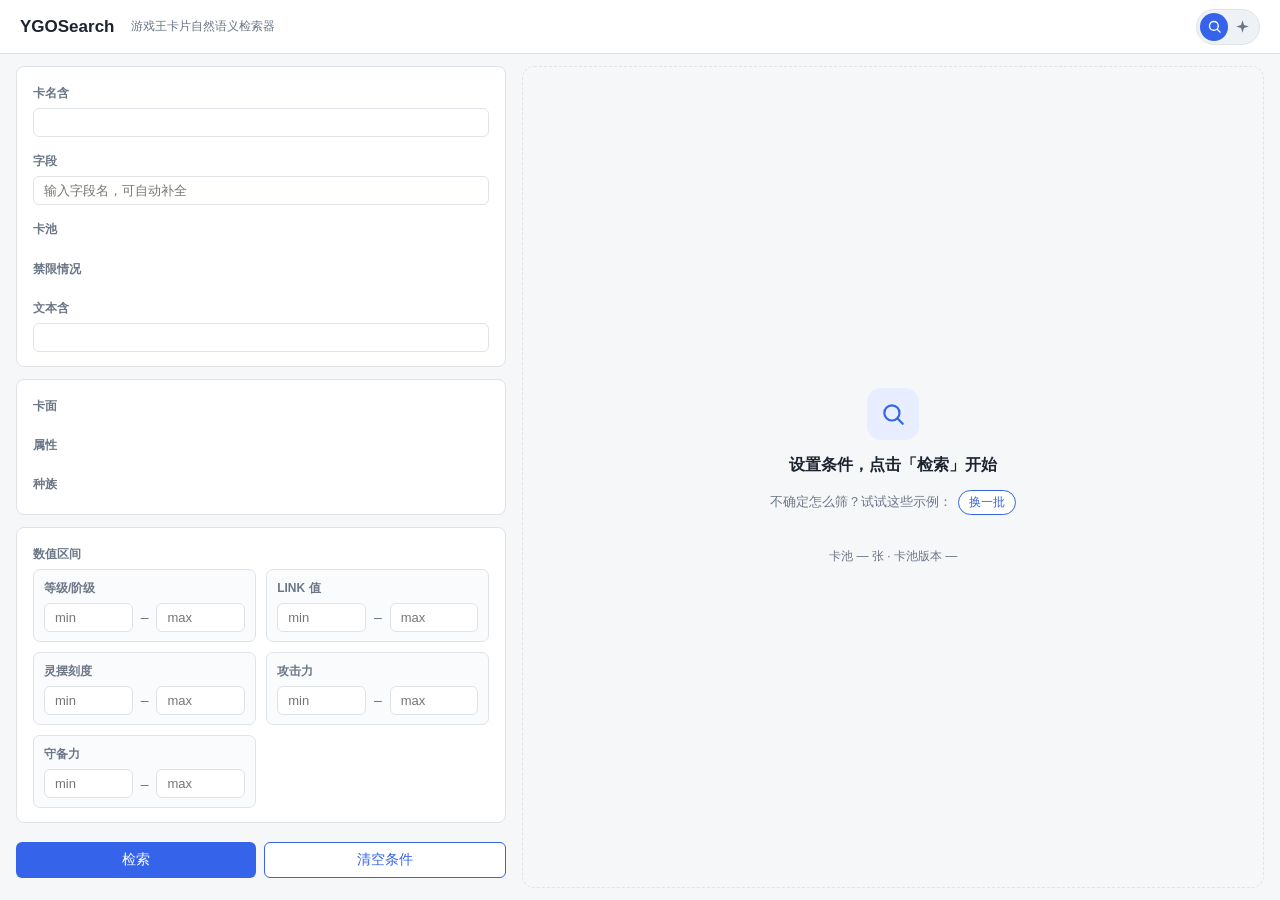
==== commit 58642af8: "Improve card-themed UI, pool filters and AI text search" ====
--- a/web/index.html
+++ b/web/index.html
@@ -257,6 +257,7 @@
 .summary { cursor: pointer; }
 
 </style>
+<link rel="stylesheet" href="/assets/card-theme.css">
 </head>
 <body>
 <header>
@@ -325,10 +326,11 @@
       <div class="panel" data-title="搜索">
         <div class="group"><label>卡名含</label>
           <input type="text" id="name-kw"></div>
-        <div class="group"><label>系列</label>
-          <input type="text" id="setname" list="setname-list"
-                 placeholder="输入系列名，可自动补全">
-          <datalist id="setname-list"></datalist></div>
+        <div class="group"><label for="setname">字段</label>
+          <input type="text" id="setname" role="combobox" aria-autocomplete="list"
+                 aria-expanded="false" aria-controls="setname-list" autocomplete="off"
+                 placeholder="输入字段名，可自动补全">
+          <div id="setname-list" class="field-options" role="listbox" aria-label="字段" popover="manual"></div></div>
         <div class="group"><label>卡池</label>
           <div class="chips" id="g-ot"></div></div>
         <div class="group"><label>禁限情况</label>
@@ -495,6 +497,7 @@
   const s = document.createElement("span");
   s.className = "chip" + (on ? " on" : "");
   s.textContent = label;
+  s.dataset.label = label;
   return s;
 }
 function toggleChip(span) {
@@ -781,6 +784,7 @@
   for (const g of KIND_GROUPS) {
     const row = document.createElement("div");
     row.className = "kind-row"; row.dataset.scope = g.scope;
+    row.dataset.group = g.title;
     const lab = document.createElement("label");
     lab.textContent = g.title;
     row.appendChild(lab);
@@ -803,16 +807,23 @@
     toggleChip(s); document.getElementById("g-race").appendChild(s);
   }
   equalizeChips("g-race");
-  // 系列自动补全
-  const dl = document.getElementById("setname-list");
-  for (const n of VOCAB.setnames) {
-    const o = document.createElement("option"); o.value = n; dl.appendChild(o);
-  }
+  initFieldOptions();
   // 卡池
   const go = document.getElementById("g-ot");
   for (const o of VOCAB.ot) {
-    const s = chip(o.label, false);
-    s.dataset.val = o.value; toggleChip(s); go.appendChild(s);
+    const isAll = o.value === 11;
+    const s = chip(isAll ? "全部" : o.label, false);
+    s.dataset.val = isAll ? "all" : o.value;
+    s.addEventListener("click", () => {
+      if (isAll) {
+        go.querySelectorAll(".chip").forEach(c => c.classList.remove("on"));
+        s.classList.add("on");
+      } else {
+        go.querySelector('[data-val="all"]')?.classList.remove("on");
+        s.classList.toggle("on");
+      }
+    });
+    go.appendChild(s);
   }
   // 禁限情况
   const gb = document.getElementById("g-ban");
@@ -913,9 +924,10 @@
   range("def-lo", "def-hi", "def");
   const sn = val("setname").trim();
   if (sn) must.push({field: "setname", op: "eq", value: sn});
-  const ots = [...document.querySelectorAll("#g-ot .chip.on")]
+  const allPools = document.querySelector('#g-ot [data-val="all"].on');
+  const ots = allPools ? [] : [...document.querySelectorAll('#g-ot .chip.on:not([data-val="all"])')]
     .map(s => +s.dataset.val);
-  if (ots.length) must.push({field: "ot", op: "in", value: ots});
+  if (ots.length) must.push({field: "ot", op: "includes", value: ots});
   const bans = [...document.querySelectorAll("#g-ban .chip.on")]
     .map(s => s.dataset.val === "none" ? "none" : +s.dataset.val);
   if (bans.length) must.push({field: "forbidden", op: "in", value: bans});
@@ -931,7 +943,7 @@
   if (val("f-targets") !== "") where.targets = +val("f-targets");
   if (val("f-negate")) where.negate_type = [val("f-negate")];
   const catBits = [...document.querySelectorAll("#g-category .chip.on")]
-    .map(s => s.dataset.bit === "ritual" ? "ritual" : +s.dataset.bit);
+    .map(s => /^\d+$/.test(s.dataset.bit) ? +s.dataset.bit : s.dataset.bit);
   if (catBits.length) where.seg_category_any = catBits;
   if (document.getElementById("f-exclude-negate").checked)
     where.exclude_negate = true;
@@ -1099,6 +1111,7 @@
   for (const c of r.cards) {
     const el = document.createElement("div");
     el.className = "card";
+    el.dataset.frame = cardFrame(c);
     const isMonster = c.main_type === "怪兽";
     const kindText = c.main_type + "/" + (c.kinds.length ? c.kinds.join("/") : "通常");
     const badges = [
@@ -1124,7 +1137,7 @@
           <svg width="13" height="13" viewBox="0 0 24 24" fill="none" stroke="currentColor" stroke-width="2" stroke-linecap="round" stroke-linejoin="round"><rect x="9" y="9" width="12" height="12" rx="2"/><path d="M5 15H4a2 2 0 0 1-2-2V4a2 2 0 0 1 2-2h9a2 2 0 0 1 2 2v1"/></svg>
         </button>${badges.join("")}</div>
        ${line2}
-       <div class="card-desc clamped">${descHtml}</div>`;
+       <div class="card-desc clamped"><div class="card-desc-text">${descHtml}</div></div>`;
     const copyBtn = el.querySelector(".copy-btn");
     copyBtn.addEventListener("click", ev => {
       ev.stopPropagation(); copyText(c.name);
@@ -1132,7 +1145,8 @@
     el.addEventListener("click", () => openCard(c.id));
     box.appendChild(el);
     const descEl = el.querySelector(".card-desc");
-    if (descEl && descEl.scrollHeight > descEl.clientHeight + 1) {
+    const descText = el.querySelector(".card-desc-text");
+    if (descText && descText.scrollHeight > descText.clientHeight + 1) {
       const btn = document.createElement("button");
       btn.className = "expand-btn";
       btn.textContent = "展开";
@@ -1175,6 +1189,19 @@
   const next = index + step;
   if (next >= 0 && next < RESULT_CARDS.length) openCard(RESULT_CARDS[next].id);
 }
+// Presentation only: use existing card metadata without changing search rules.
+function cardFrame(c) {
+  if (c.main_type === "魔法") return "spell";
+  if (c.main_type === "陷阱") return "trap";
+  const kinds = c.kinds || [];
+  for (const [kind, frame] of [["连接", "link"], ["超量", "xyz"],
+    ["同调", "synchro"], ["融合", "fusion"], ["仪式", "ritual"]]) {
+    if (kinds.includes(kind)) return frame;
+  }
+  if (c.is_pendulum) return "pendulum";
+  return kinds.includes("通常") ? "normal" : "effect";
+}
+
 async function openCard(id) {
   const serial = ++detailRequestSerial;
   const r = await api("/api/card/" + id);
@@ -1184,6 +1211,7 @@
   const index = RESULT_CARDS.findIndex(item => item.id === id);
   const dialog = document.getElementById("dlg");
   dialog.dataset.index = index;
+  dialog.dataset.frame = cardFrame(c);
   document.getElementById("dlg-prev").disabled = index <= 0;
   document.getElementById("dlg-next").disabled =
     index < 0 || index >= RESULT_CARDS.length - 1;
@@ -1214,10 +1242,10 @@
       <span class="k">卡池</span><span>${escapeHtml(c.ot_label)}</span>
       <span class="k">种族/属性</span><span>${escapeHtml(c.race)}／${escapeHtml(c.attribute)}</span>
       <span class="k">数值</span><span>${c.is_link ? "LINK " : "Lv"}${c.level}　攻 ${escapeHtml(c.atk_str)}　守 ${escapeHtml(c.def_str)}</span>
-      <span class="k">系列</span><span>${escapeHtml(c.setnames.join("、") || "—")}</span>
+      <span class="k">字段</span><span>${escapeHtml(c.setnames.join("、") || "—")}</span>
      </div>
      <div style="font-size:12px;color:var(--muted);margin:6px 0">
-       效果段与五维分类（自动标注，仅供参考）：</div>
+       效果：</div>
      ${segHtml || '<div class="hint">（无效果段）</div>'}`;
   document.getElementById("dlg-body").scrollTop = 0;
   if (!dialog.open) dialog.showModal();
@@ -1234,6 +1262,60 @@
   summaryExpanded = !summaryExpanded;
   updateSummary();
 });
+function initFieldOptions() {
+  const input = document.getElementById("setname");
+  const menu = document.getElementById("setname-list");
+  let matches = [], active = -1;
+  const close = () => {
+    menu.hidePopover(); input.setAttribute("aria-expanded", "false");
+    input.removeAttribute("aria-activedescendant");
+  };
+  const position = () => {
+    const r = input.getBoundingClientRect();
+    menu.style.left = `${r.left}px`; menu.style.top = `${r.bottom + 4}px`;
+    menu.style.width = `${r.width}px`;
+    menu.style.maxHeight = `${Math.max(0, Math.min(280, innerHeight - r.bottom - 12))}px`;
+  };
+  const choose = i => { if (!matches[i]) return; input.value = matches[i]; close(); input.dispatchEvent(new Event("change", {bubbles:true})); };
+  const highlight = () => {
+    [...menu.children].forEach((el, i) => el.setAttribute("aria-selected", String(i === active)));
+    if (active >= 0) { input.setAttribute("aria-activedescendant", `field-option-${active}`); menu.children[active].scrollIntoView({block:"nearest"}); }
+    else input.removeAttribute("aria-activedescendant");
+  };
+  const open = () => {
+    const q = input.value.trim().toLocaleLowerCase();
+    matches = VOCAB.setnames.filter(n => n.toLocaleLowerCase().includes(q));
+    active = matches.indexOf(input.value); menu.replaceChildren();
+    matches.forEach((n, i) => {
+      const option = document.createElement("div");
+      option.id = `field-option-${i}`; option.setAttribute("role", "option"); option.textContent = n;
+      option.addEventListener("pointerdown", e => { e.preventDefault(); choose(i); });
+      menu.appendChild(option);
+    });
+    if (!matches.length) { close(); return; }
+    position(); menu.showPopover(); input.setAttribute("aria-expanded", "true"); highlight();
+  };
+  input.addEventListener("focus", open); input.addEventListener("click", open);
+  input.addEventListener("input", open); input.addEventListener("blur", close);
+  input.addEventListener("keydown", e => {
+    if (e.key === "Escape") { close(); e.preventDefault(); }
+    else if (e.key === "ArrowDown" || e.key === "ArrowUp") {
+      e.preventDefault(); if (!menu.matches(":popover-open")) open();
+      active = e.key === "ArrowDown" ? Math.min(active + 1, matches.length - 1) : Math.max(active - 1, 0); highlight();
+    } else if (e.key === "Enter" && menu.matches(":popover-open") && active >= 0) { e.preventDefault(); choose(active); }
+  });
+  window.addEventListener("resize", () => { if (menu.matches(":popover-open")) position(); });
+  document.addEventListener("scroll", e => { if (e.target !== menu && menu.matches(":popover-open")) position(); }, true);
+}
+function sizeSelectPicker(e) {
+  if (e.target instanceof HTMLSelectElement) {
+    const r = e.target.getBoundingClientRect();
+    e.target.style.setProperty("--picker-room", `${Math.max(0, innerHeight - r.bottom - 12)}px`);
+  }
+}
+document.addEventListener("focusin", sizeSelectPicker);
+document.addEventListener("pointerdown", sizeSelectPicker);
+document.addEventListener("keydown", sizeSelectPicker);
 init();
 </script>
 </body>
